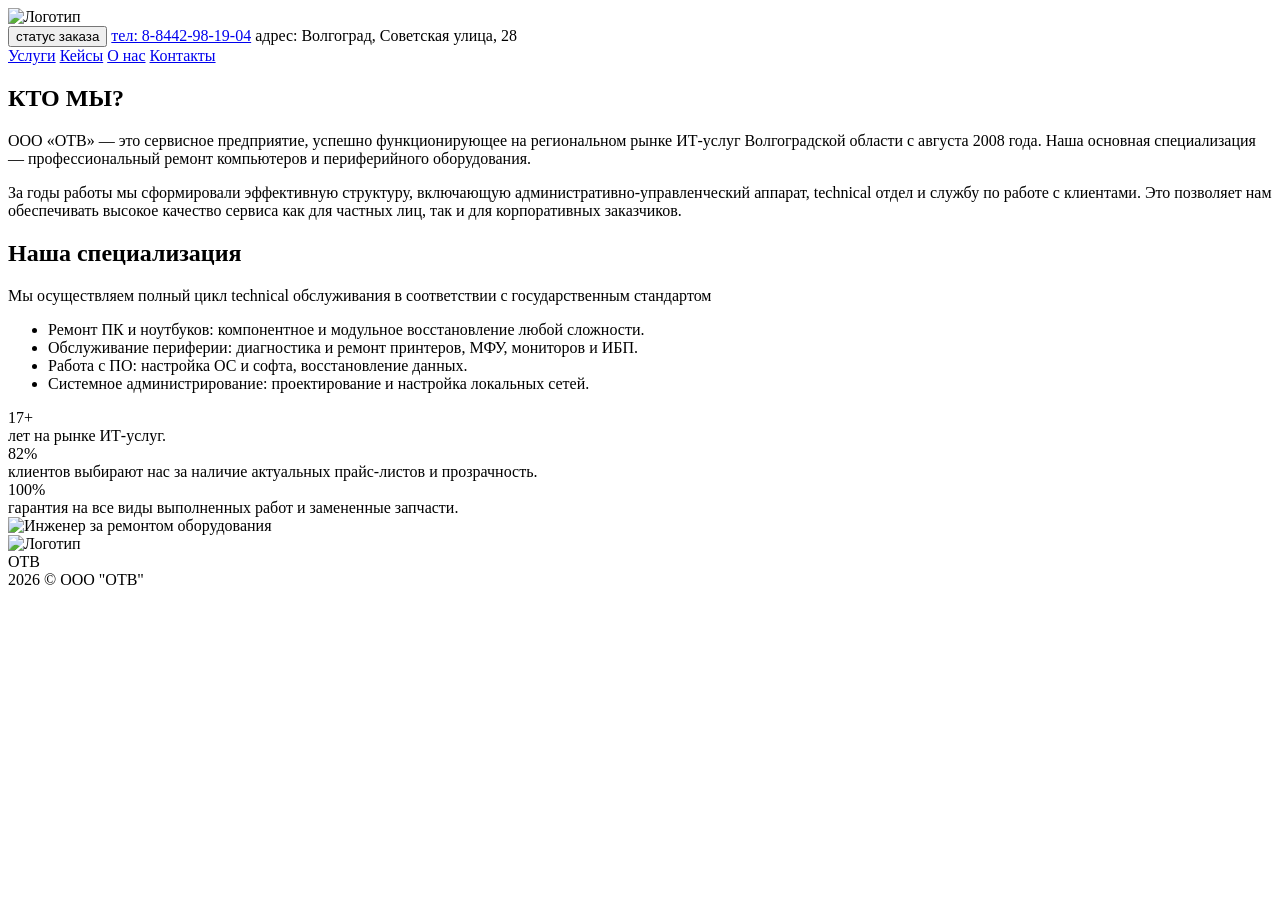
==== about.html @ 926a8d76 "Add files via upload" ====
<!doctype html>
<html lang="ru">
  <head>
    <meta charset="UTF-8" />
    <meta name="viewport" content="width=device-width, initial-scale=1.0" />
    <title>О нас — Ремонт компьютеров и ноутбуков</title>
    <link rel="stylesheet" href="css/global.css" />
    <link rel="stylesheet" href="css/about-page.css" />
  </head>
  <body>
    <header class="site-header">
      <div class="header-container">
        <div class="logo">
          <img src="img/logo.png" alt="Логотип" />
        </div>
        <div class="header-right">
          <div class="header-top">
            <button class="btn-status" id="orderStatusBtn">статус заказа</button>
            <a href="tel:+78442981904" class="header-phone">тел: 8-8442-98-19-04</a>
            <span class="header-address">адрес: Волгоград, Советская улица, 28</span>
          </div>
          <nav class="navigation">
            <a href="services.html">Услуги</a>
            <a href="cases.html">Кейсы</a>
            <a href="about.html">О нас</a>
            <a href="contacts.html">Контакты</a>
          </nav>
        </div>
      </div>
    </header>

    <main>
      <section class="about-section">
        <div class="about-container">
          <h1>КТО МЫ?</h1>

          <div class="about-intro">
            <p>ООО «ОТВ» — это сервисное предприятие, успешно функционирующее на региональном рынке ИТ-услуг Волгоградской области с августа 2008 года. Наша основная специализация — профессиональный ремонт компьютеров и периферийного оборудования.</p>
            <p>За годы работы мы сформировали эффективную структуру, включающую административно-управленческий аппарат, technical отдел и службу по работе с клиентами. Это позволяет нам обеспечивать высокое качество сервиса как для частных лиц, так и для корпоративных заказчиков.</p>
          </div>

          <div class="about-details">
            <div class="specialization-block">
              <h2>Наша специализация</h2>
              <p class="spec-lead">Мы осуществляем полный цикл technical обслуживания в соответствии с государственным стандартом</p>
              <ul class="spec-list">
                <li>Ремонт ПК и ноутбуков: компонентное и модульное восстановление любой сложности.</li>
                <li>Обслуживание периферии: диагностика и ремонт принтеров, МФУ, мониторов и ИБП.</li>
                <li>Работа с ПО: настройка ОС и софта, восстановление данных.</li>
                <li>Системное администрирование: проектирование и настройка локальных сетей.</li>
              </ul>
            </div>

            <div class="stats-block">
              <div class="stat-item">
                <div class="stat-number">17+</div>
                <div class="stat-text">лет на рынке ИТ-услуг.</div>
              </div>
              <div class="stat-item">
                <div class="stat-number">82%</div>
                <div class="stat-text">клиентов выбирают нас за наличие актуальных прайс-листов и прозрачность.</div>
              </div>
              <div class="stat-item">
                <div class="stat-number">100%</div>
                <div class="stat-text">гарантия на все виды выполненных работ и замененные запчасти.</div>
              </div>
            </div>
          </div>

          <div class="about-banner">
            <img src="img/about-banner.jpeg" alt="Инженер за ремонтом оборудования" />
          </div>
        </div>
      </section>
    </main>

    <footer class="site-footer">
      <div class="footer-container">
        <div class="footer-logo-block">
          <div class="footer-logo">
            <img src="img/logo.png" alt="Логотип" />
          </div>
          <span class="footer-brand">ОТВ</span>
        </div>
        <div class="footer-copy">2026 © ООО "ОТВ"</div>
      </div>
    </footer>

    <script src="js/global.js"></script>
  </body>
</html>
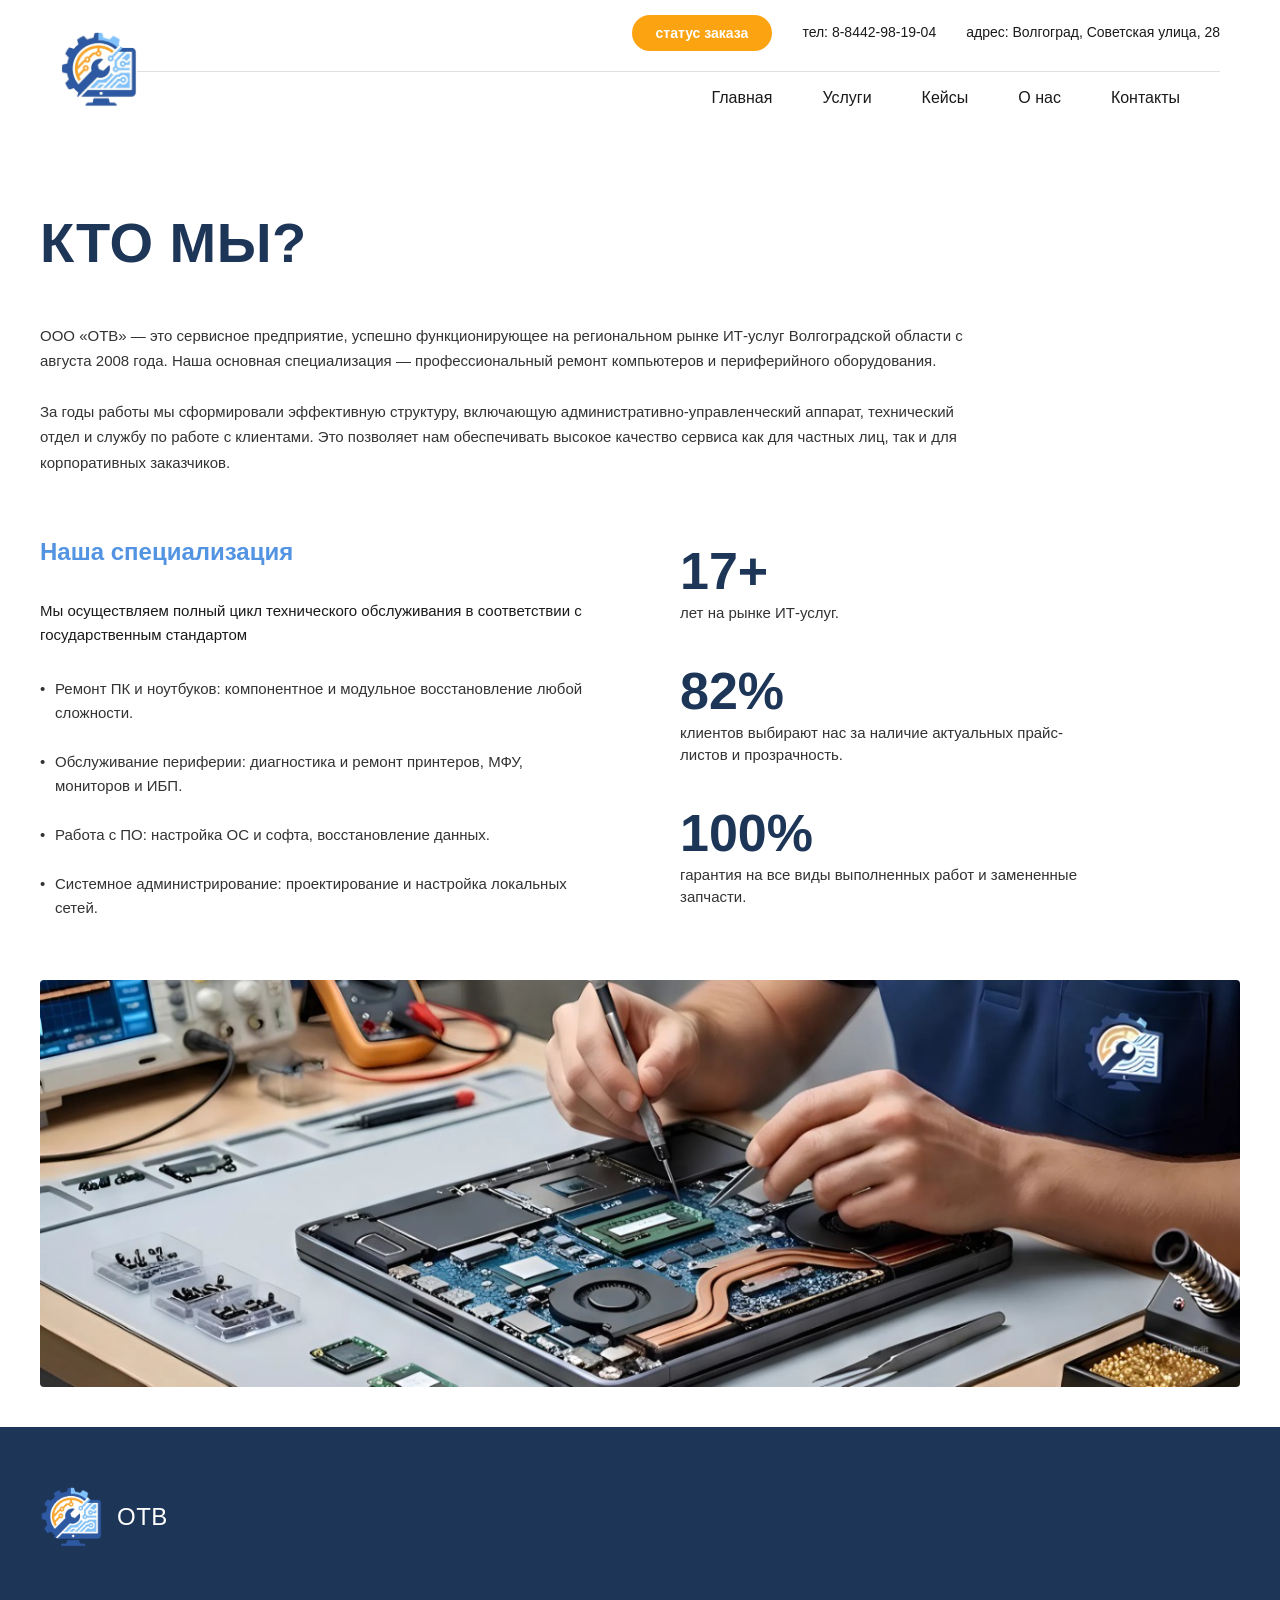
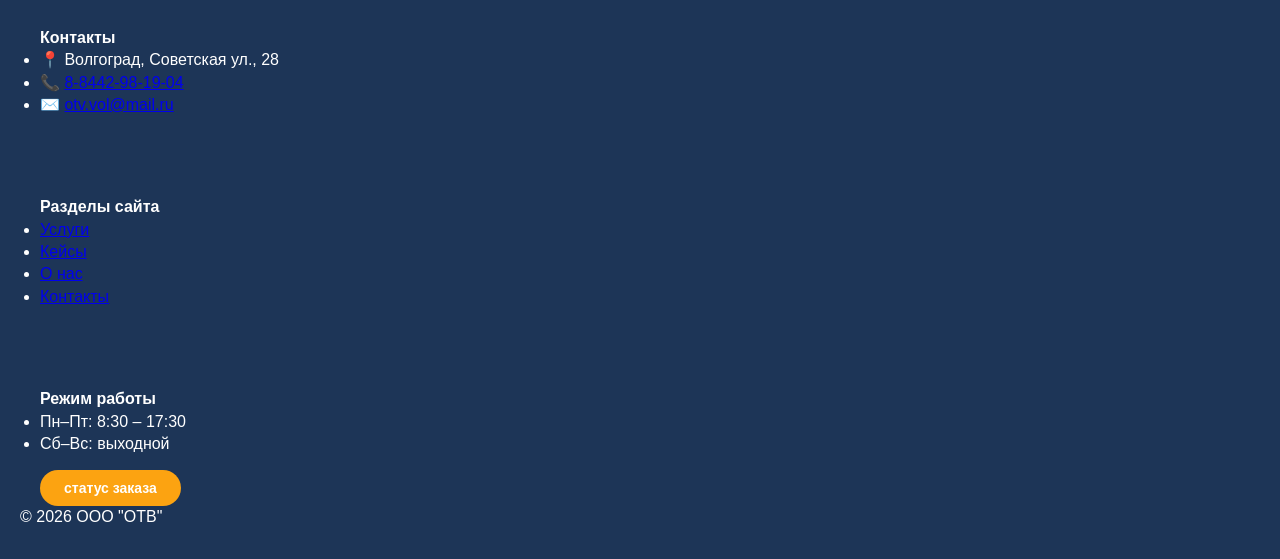
==== commit 71e2f925: "Update about.html" ====
--- a/about.html
+++ b/about.html
@@ -1,91 +1,120 @@
-<!doctype html>
+<!DOCTYPE html>
 <html lang="ru">
-  <head>
-    <meta charset="UTF-8" />
-    <meta name="viewport" content="width=device-width, initial-scale=1.0" />
+<head>
+    <meta charset="UTF-8">
+    <meta name="viewport" content="width=device-width, initial-scale=1.0">
     <title>О нас — Ремонт компьютеров и ноутбуков</title>
-    <link rel="stylesheet" href="css/global.css" />
-    <link rel="stylesheet" href="css/about-page.css" />
-  </head>
-  <body>
-    <header class="site-header">
-      <div class="header-container">
+    <link rel="icon" href="data:image/svg+xml,<svg xmlns='http://www.w3.org/2000/svg' viewBox='0 0 100 100'><text y='.9em' font-size='90'>🔧</text></svg>">
+    <link rel="stylesheet" href="css/global.css">
+    <link rel="stylesheet" href="css/about-page.css">
+</head>
+<body>
+
+<header class="site-header">
+    <div class="header-container">
         <div class="logo">
-          <img src="img/logo.png" alt="Логотип" />
+            <img src="img/logo.png" alt="Логотип">
         </div>
         <div class="header-right">
-          <div class="header-top">
-            <button class="btn-status" id="orderStatusBtn">статус заказа</button>
-            <a href="tel:+78442981904" class="header-phone">тел: 8-8442-98-19-04</a>
-            <span class="header-address">адрес: Волгоград, Советская улица, 28</span>
-          </div>
-          <nav class="navigation">
-            <a href="services.html">Услуги</a>
-            <a href="cases.html">Кейсы</a>
-            <a href="about.html">О нас</a>
-            <a href="contacts.html">Контакты</a>
-          </nav>
+            <div class="header-top">
+                <button class="btn-status" id="orderStatusBtn">статус заказа</button>
+                <a href="tel:+78442981904" class="header-phone">тел: 8-8442-98-19-04</a>
+                <span class="header-address">адрес: Волгоград, Советская улица, 28</span>
+            </div>
+            <nav class="navigation">
+                <a href="index.html">Главная</a>
+                <a href="services.html">Услуги</a>
+                <a href="cases.html">Кейсы</a>
+                <a href="about.html" class="active">О нас</a>
+                <a href="contacts.html">Контакты</a>
+            </nav>
         </div>
-      </div>
-    </header>
+    </div>
+</header>
 
-    <main>
-      <section class="about-section">
+<main>
+    <section class="about-section">
         <div class="about-container">
-          <h1>КТО МЫ?</h1>
+            <h1>КТО МЫ?</h1>
+            <div class="about-intro">
+                <p>ООО «ОТВ» — это сервисное предприятие, успешно функционирующее на региональном рынке ИТ-услуг Волгоградской области с августа 2008 года. Наша основная специализация — профессиональный ремонт компьютеров и периферийного оборудования.</p>
+                <p>За годы работы мы сформировали эффективную структуру, включающую административно-управленческий аппарат, технический отдел и службу по работе с клиентами. Это позволяет нам обеспечивать высокое качество сервиса как для частных лиц, так и для корпоративных заказчиков.</p>
+            </div>
+            <div class="about-details">
+                <div class="specialization-block">
+                    <h2>Наша специализация</h2>
+                    <p class="spec-lead">Мы осуществляем полный цикл технического обслуживания в соответствии с государственным стандартом</p>
+                    <ul class="spec-list">
+                        <li>Ремонт ПК и ноутбуков: компонентное и модульное восстановление любой сложности.</li>
+                        <li>Обслуживание периферии: диагностика и ремонт принтеров, МФУ, мониторов и ИБП.</li>
+                        <li>Работа с ПО: настройка ОС и софта, восстановление данных.</li>
+                        <li>Системное администрирование: проектирование и настройка локальных сетей.</li>
+                    </ul>
+                </div>
+                <div class="stats-block">
+                    <div class="stat-item">
+                        <div class="stat-number">17+</div>
+                        <div class="stat-text">лет на рынке ИТ-услуг.</div>
+                    </div>
+                    <div class="stat-item">
+                        <div class="stat-number">82%</div>
+                        <div class="stat-text">клиентов выбирают нас за наличие актуальных прайс-листов и прозрачность.</div>
+                    </div>
+                    <div class="stat-item">
+                        <div class="stat-number">100%</div>
+                        <div class="stat-text">гарантия на все виды выполненных работ и замененные запчасти.</div>
+                    </div>
+                </div>
+            </div>
+            <div class="about-banner">
+                <img src="img/about-banner.jpeg" alt="Инженер за ремонтом оборудования">
+            </div>
+        </div>
+    </section>
+</main>
 
-          <div class="about-intro">
-            <p>ООО «ОТВ» — это сервисное предприятие, успешно функционирующее на региональном рынке ИТ-услуг Волгоградской области с августа 2008 года. Наша основная специализация — профессиональный ремонт компьютеров и периферийного оборудования.</p>
-            <p>За годы работы мы сформировали эффективную структуру, включающую административно-управленческий аппарат, technical отдел и службу по работе с клиентами. Это позволяет нам обеспечивать высокое качество сервиса как для частных лиц, так и для корпоративных заказчиков.</p>
-          </div>
+<footer class="site-footer">
+    <div class="footer-container">
+        <div class="footer-column">
+            <div class="footer-logo-block">
+                <div class="footer-logo">
+                    <img src="img/logo.png" alt="Логотип">
+                </div>
+                <span class="footer-brand">ОТВ</span>
+            </div>
+        </div>
+        <div class="footer-column">
+            <h4>Контакты</h4>
+            <ul class="footer-contacts">
+                <li><span>📍</span> Волгоград, Советская ул., 28</li>
+                <li><span>📞</span> <a href="tel:+78442981904">8-8442-98-19-04</a></li>
+                <li><span>✉️</span> <a href="mailto:otv.vol@mail.ru">otv.vol@mail.ru</a></li>
+            </ul>
+        </div>
+        <div class="footer-column">
+            <h4>Разделы сайта</h4>
+            <ul class="footer-nav">
+                <li><a href="services.html">Услуги</a></li>
+                <li><a href="cases.html">Кейсы</a></li>
+                <li><a href="about.html">О нас</a></li>
+                <li><a href="contacts.html">Контакты</a></li>
+            </ul>
+        </div>
+        <div class="footer-column">
+            <h4>Режим работы</h4>
+            <ul class="footer-schedule">
+                <li>Пн–Пт: 8:30 – 17:30</li>
+                <li>Сб–Вс: выходной</li>
+            </ul>
+            <button class="btn-status" id="orderStatusBtnFooter" style="margin-top: 15px;">статус заказа</button>
+        </div>
+    </div>
+    <div class="footer-bottom">
+        © 2026 ООО "ОТВ"
+    </div>
+</footer>
 
-          <div class="about-details">
-            <div class="specialization-block">
-              <h2>Наша специализация</h2>
-              <p class="spec-lead">Мы осуществляем полный цикл technical обслуживания в соответствии с государственным стандартом</p>
-              <ul class="spec-list">
-                <li>Ремонт ПК и ноутбуков: компонентное и модульное восстановление любой сложности.</li>
-                <li>Обслуживание периферии: диагностика и ремонт принтеров, МФУ, мониторов и ИБП.</li>
-                <li>Работа с ПО: настройка ОС и софта, восстановление данных.</li>
-                <li>Системное администрирование: проектирование и настройка локальных сетей.</li>
-              </ul>
-            </div>
-
-            <div class="stats-block">
-              <div class="stat-item">
-                <div class="stat-number">17+</div>
-                <div class="stat-text">лет на рынке ИТ-услуг.</div>
-              </div>
-              <div class="stat-item">
-                <div class="stat-number">82%</div>
-                <div class="stat-text">клиентов выбирают нас за наличие актуальных прайс-листов и прозрачность.</div>
-              </div>
-              <div class="stat-item">
-                <div class="stat-number">100%</div>
-                <div class="stat-text">гарантия на все виды выполненных работ и замененные запчасти.</div>
-              </div>
-            </div>
-          </div>
-
-          <div class="about-banner">
-            <img src="img/about-banner.jpeg" alt="Инженер за ремонтом оборудования" />
-          </div>
-        </div>
-      </section>
-    </main>
-
-    <footer class="site-footer">
-      <div class="footer-container">
-        <div class="footer-logo-block">
-          <div class="footer-logo">
-            <img src="img/logo.png" alt="Логотип" />
-          </div>
-          <span class="footer-brand">ОТВ</span>
-        </div>
-        <div class="footer-copy">2026 © ООО "ОТВ"</div>
-      </div>
-    </footer>
-
-    <script src="js/global.js"></script>
-  </body>
-</html>+<button id="scrollTopBtn" class="scroll-top" style="display: none;" aria-label="Наверх">↑</button>
+<script src="js/global.js"></script>
+</body>
+</html>
--- a/css/global.css
+++ b/css/global.css
@@ -0,0 +1,389 @@
+:root {
+  --primary-color: #fca311;
+  --text-color: #1a1a1a;
+  --text-muted: #555555;
+  --bg-light: #ffffff;
+  --font-family: "Segoe UI", Tahoma, Geneva, Verdana, sans-serif;
+}
+
+* {
+  box-sizing: border-box;
+  margin: 0;
+  padding: 0;
+}
+
+body {
+  font-family: var(--font-family);
+  color: var(--text-color);
+  background-color: var(--bg-light);
+  line-height: 1.4;
+}
+
+.site-header {
+  background-color: #ffffff;
+  box-shadow: 0 4px 12px rgba(0, 0, 0, 0.05);
+  padding-top: 15px;
+}
+
+.header-container {
+  max-width: 1200px;
+  margin: 0 auto;
+  display: flex;
+  align-items: center;
+  justify-content: space-between;
+  padding: 0 20px;
+}
+
+.logo img {
+  height: 75px;
+  width: auto;
+  display: block;
+}
+
+.header-right {
+  flex-grow: 1;
+  display: flex;
+  flex-direction: column;
+  align-items: flex-end;
+  gap: 15px;
+}
+
+.header-top {
+  display: flex;
+  align-items: center;
+  gap: 30px;
+  font-size: 14px;
+}
+
+.btn-status {
+  background-color: var(--primary-color);
+  color: #ffffff;
+  border: none;
+  padding: 10px 24px;
+  border-radius: 20px;
+  cursor: pointer;
+  font-weight: 600;
+  font-size: 14px;
+  text-transform: lowercase;
+  transition: background-color 0.2s ease;
+}
+
+.btn-status:hover {
+  background-color: #e0920f;
+}
+
+.header-phone {
+  color: var(--text-color);
+  text-decoration: none;
+  font-weight: 500;
+}
+
+.header-address {
+  color: var(--text-color);
+}
+
+.navigation {
+  display: flex;
+  gap: 50px;
+  width: 100%;
+  justify-content: flex-end;
+  border-top: 1px solid #e0e0e0;
+  padding: 15px 40px 15px 0;
+  margin-top: 5px;
+}
+
+.navigation a {
+  color: var(--text-color);
+  text-decoration: none;
+  font-size: 16px;
+  font-weight: 500;
+  transition: color 0.2s ease;
+}
+
+.navigation a:hover {
+  color: var(--primary-color);
+}
+
+.site-footer {
+  background-color: #1d3557;
+  color: #ffffff;
+  padding: 60px 20px 30px 20px;
+}
+
+.footer-container {
+  max-width: 1200px;
+  margin: 0 auto;
+  display: flex;
+  flex-direction: column;
+  align-items: flex-start;
+  gap: 80px;
+}
+
+.footer-logo-block {
+  display: flex;
+  align-items: center;
+  gap: 15px;
+}
+
+.footer-logo img {
+  height: 60px;
+  width: auto;
+  display: block;
+}
+
+.footer-brand {
+  font-size: 24px;
+  font-weight: 500;
+  letter-spacing: 0.5px;
+}
+
+.footer-copy {
+  width: 100%;
+  text-align: center;
+  font-size: 13px;
+  color: #cccccc;
+}
+
+@media (max-width: 768px) {
+  .header-container {
+    flex-direction: column;
+    gap: 15px;
+    text-align: center;
+  }
+  .header-right {
+    align-items: center;
+    width: 100%;
+  }
+  .header-top {
+    flex-direction: column;
+    gap: 12px;
+  }
+  .navigation {
+    justify-content: center;
+    padding: 15px 0;
+    gap: 25px;
+  }
+  .footer-container {
+    align-items: center;
+    gap: 50px;
+  }
+}
+
+.status-modal-overlay {
+    position: fixed;
+    top: 0;
+    left: 0;
+    width: 100%;
+    height: 100%;
+    background-color: rgba(0, 0, 0, 0.6);
+    display: flex;
+    align-items: center;
+    justify-content: center;
+    z-index: 1000;
+    opacity: 0;
+    pointer-events: none;
+    transition: opacity 0.3s ease;
+    padding: 20px;
+}
+
+.status-modal-overlay.open {
+    opacity: 1;
+    pointer-events: auto;
+}
+
+.status-modal-window {
+    background-color: #ffffff;
+    width: 100%;
+    max-width: 520px;
+    border-radius: 20px;
+    padding: 40px;
+    position: relative;
+    box-shadow: 0 10px 30px rgba(0,0,0,0.15);
+    color: #000000;
+}
+
+.status-modal-close {
+    position: absolute;
+    top: 20px;
+    right: 25px;
+    background: none;
+    border: none;
+    font-size: 32px;
+    color: #999999;
+    cursor: pointer;
+    line-height: 1;
+    transition: color 0.2s ease;
+}
+
+.status-modal-close:hover {
+    color: #333333;
+}
+
+.modal-state {
+    display: none;
+}
+
+.modal-state.active {
+    display: block;
+}
+
+.status-modal-window h2 {
+    font-size: 26px;
+    font-weight: 800;
+    margin-bottom: 12px;
+    line-height: 1.3;
+}
+
+.modal-subtitle {
+    font-size: 14px;
+    color: #444444;
+    line-height: 1.5;
+    margin-bottom: 30px;
+}
+
+.modal-form {
+    display: flex;
+    flex-direction: column;
+    gap: 20px;
+    margin-bottom: 25px;
+}
+
+.modal-group {
+    display: flex;
+    flex-direction: column;
+    gap: 8px;
+}
+
+.modal-group label {
+    font-size: 14px;
+    font-weight: 600;
+    color: #1a1a1a;
+}
+
+.modal-group input {
+    border: 2px solid #5294e2;
+    border-radius: 6px;
+    padding: 12px 15px;
+    font-size: 15px;
+    font-family: inherit;
+    outline: none;
+    transition: border-color 0.2s ease;
+}
+
+.modal-group input:focus {
+    border-color: #1d3557;
+}
+
+.modal-submit-btn,
+.modal-close-btn {
+    background-color: #fca311;
+    color: #ffffff;
+    border: none;
+    padding: 14px;
+    border-radius: 30px;
+    font-size: 16px;
+    font-weight: 600;
+    cursor: pointer;
+    transition: background-color 0.2s ease;
+    width: 100%;
+    margin-top: 10px;
+    text-align: center;
+}
+
+.modal-submit-btn:hover,
+.modal-close-btn:hover {
+    background-color: #e0920f;
+}
+
+.modal-hint {
+    font-size: 12px;
+    color: #666666;
+    line-height: 1.5;
+    border-top: 1px solid #e9eff4;
+    padding-top: 15px;
+}
+
+.result-device-info {
+    font-size: 16px;
+    margin-bottom: 20px;
+}
+
+.status-badge {
+    display: inline-flex;
+    align-items: center;
+    gap: 10px;
+    padding: 12px 20px;
+    border-radius: 8px;
+    font-weight: 700;
+    font-size: 15px;
+    margin-bottom: 25px;
+    width: 100%;
+}
+
+.status-waiting { background-color: #fff3cd; color: #856404; }
+.status-diag { background-color: #cce5ff; color: #004085; }
+.status-parts { background-color: #e2e3e5; color: #383d41; }
+.status-progress { background-color: #d1ecf1; color: #0c5460; }
+.status-ready { background-color: #d4edda; color: #155724; }
+.status-delivered { background-color: #e8e8e8; color: #6c757d; }
+
+.result-details {
+    background-color: #e9eff4;
+    border-radius: 10px;
+    padding: 20px;
+    margin-bottom: 30px;
+    display: flex;
+    flex-direction: column;
+    gap: 12px;
+    font-size: 14px;
+    line-height: 1.5;
+}
+
+@media (max-width: 576px) {
+    .status-modal-window {
+        padding: 30px 20px;
+    }
+    .status-modal-window h2 {
+        font-size: 22px;
+    }
+}
+
+/* Стили для кастомного уведомления */
+.custom-toast {
+    position: fixed;
+    bottom: -100px; /* Изначально спрятано внизу */
+    left: 50%;
+    transform: translateX(-50%);
+    background: #1e293b; /* Темно-синий подвал сайта */
+    color: #ffffff;
+    padding: 16px 28px;
+    border-radius: 12px;
+    box-shadow: 0 10px 25px rgba(0, 0, 0, 0.3);
+    border-left: 5px solid #ff9e1b; /* Твой фирменный оранжевый цвет */
+    z-index: 9999;
+    transition: bottom 0.4s cubic-bezier(0.175, 0.885, 0.32, 1.275);
+    min-width: 300px;
+    max-width: 90%;
+}
+
+/* Класс, который будет добавлять JavaScript для показа */
+.custom-toast.show {
+    bottom: 30px; /* Плавно выплывает наверх */
+}
+
+.toast-content {
+    display: flex;
+    align-items: center;
+    gap: 12px;
+}
+
+.toast-icon {
+    font-size: 20px;
+}
+
+#toastMessage {
+    margin: 0;
+    font-size: 15px;
+    line-height: 1.4;
+    font-family: inherit;
+}
--- a/css/about-page.css
+++ b/css/about-page.css
@@ -0,0 +1,147 @@
+.about-section {
+  background-color: #ffffff;
+  padding: 80px 20px 40px 20px;
+  color: #000000;
+}
+
+.about-container {
+  max-width: 1200px;
+  margin: 0 auto;
+}
+
+.about-section h1 {
+  font-size: 56px;
+  font-weight: 800;
+  color: #1d3557;
+  margin-bottom: 40px;
+  letter-spacing: 0.5px;
+}
+
+.about-intro {
+  max-width: 950px;
+  margin-bottom: 60px;
+}
+
+.about-intro p {
+  font-size: 15px;
+  line-height: 1.7;
+  color: #333333;
+  margin-bottom: 25px;
+}
+
+.about-intro p:last-child {
+  margin-bottom: 0;
+}
+
+.about-details {
+  display: grid;
+  grid-template-columns: 1fr 1fr;
+  gap: 80px;
+  margin-bottom: 60px;
+  align-items: start;
+}
+
+.specialization-block h2 {
+  font-size: 24px;
+  font-weight: 700;
+  color: #5294e2;
+  margin-bottom: 30px;
+}
+
+.spec-lead {
+  font-size: 15px;
+  line-height: 1.6;
+  color: #1a1a1a;
+  margin-bottom: 30px;
+}
+
+.spec-list {
+  list-style: none;
+  display: flex;
+  flex-direction: column;
+  gap: 25px;
+}
+
+.spec-list li {
+  font-size: 15px;
+  line-height: 1.6;
+  color: #333333;
+  position: relative;
+  padding-left: 15px;
+}
+
+.spec-list li::before {
+  content: "•";
+  position: absolute;
+  left: 0;
+  top: 0;
+  color: #333333;
+}
+
+.stats-block {
+  display: flex;
+  flex-direction: column;
+  gap: 40px;
+  padding-top: 10px;
+}
+
+.stat-item {
+  display: flex;
+  flex-direction: column;
+  gap: 5px;
+}
+
+.stat-number {
+  font-size: 52px;
+  font-weight: 800;
+  color: #1d3557;
+  line-height: 1;
+}
+
+.stat-text {
+  font-size: 15px;
+  line-height: 1.5;
+  color: #333333;
+  max-width: 400px;
+}
+
+.about-banner {
+  width: 100%;
+  border-radius: 4px;
+  overflow: hidden;
+  margin-top: 20px;
+}
+
+.about-banner img {
+  width: 100%;
+  height: auto;
+  display: block;
+  object-fit: cover;
+}
+
+@media (max-width: 992px) {
+  .about-details {
+    grid-template-columns: 1fr;
+    gap: 50px;
+  }
+  .about-section h1 {
+    font-size: 42px;
+    margin-bottom: 30px;
+  }
+  .stats-block {
+    gap: 30px;
+  }
+  .stat-number {
+    font-size: 42px;
+  }
+}
+
+@media (max-width: 576px) {
+  .about-section h1 {
+    font-size: 32px;
+  }
+  .specialization-block h2 {
+    font-size: 20px;
+    margin-bottom: 20px;
+  }
+}
